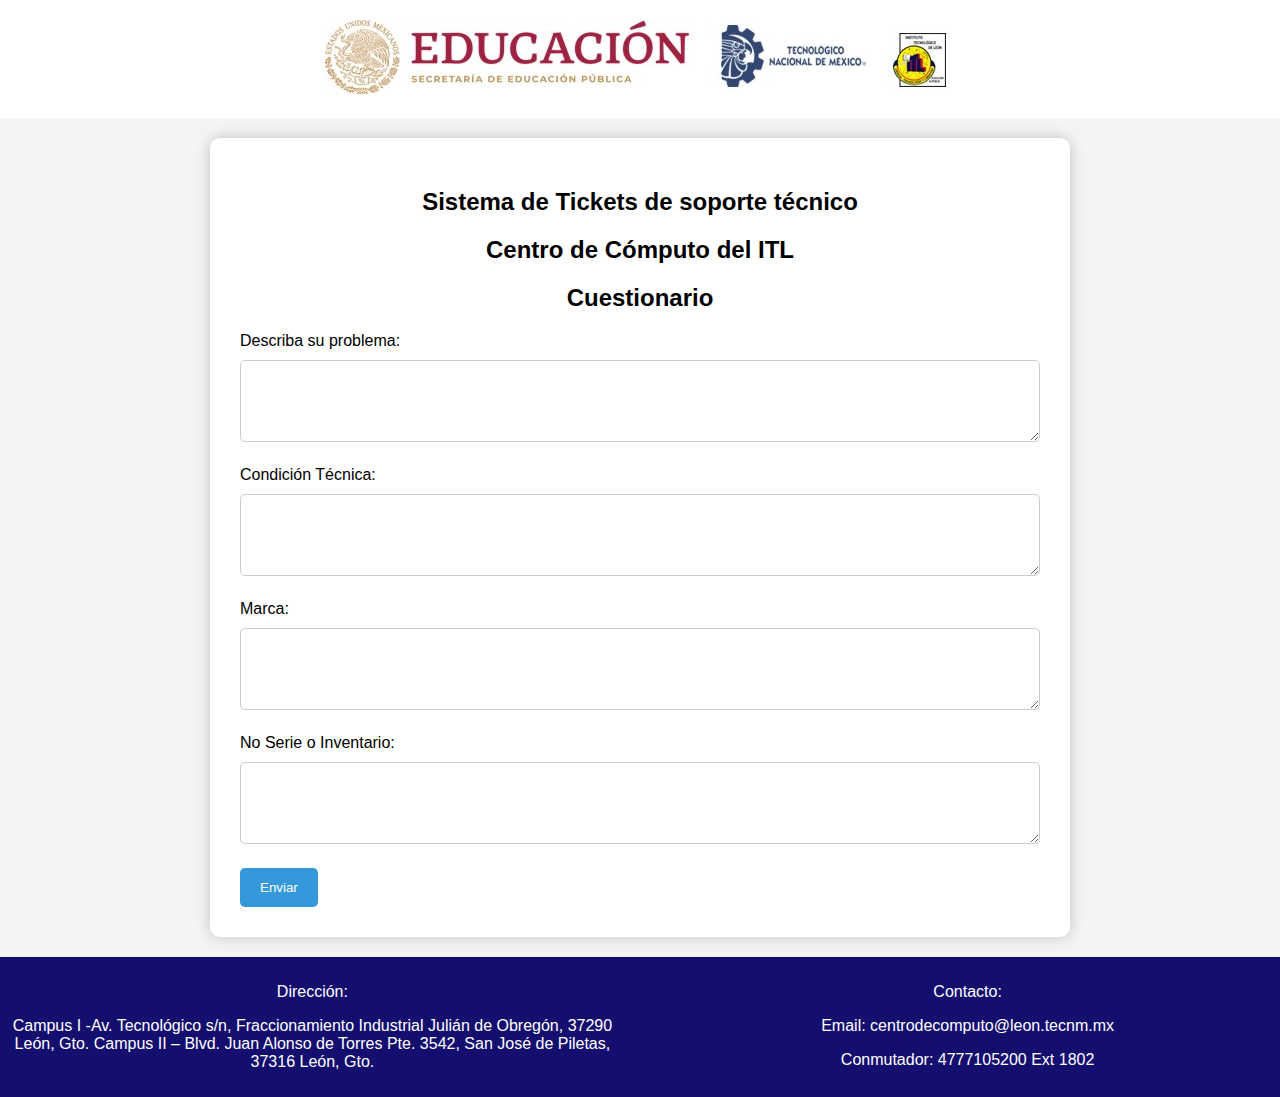
==== PaginaWeb/Formulario/formularioHardware.html @ a1c482da "Cambio a formulario" ====
<!DOCTYPE html>
<html lang="es">
<head>
    <meta charset="UTF-8">
    <meta name="viewport" content="width=device-width, initial-scale=1.0">
    <title>Formulario</title>
    <link rel="stylesheet" href="styles.css">
</head>
<body>
    <header>
        <img src="/PaginaWeb/imagenes/banner.jpg" alt="Portada" style="max-width: 100%;">
    </header>

    <div id="formulario">
        <h2>Sistema de Tickets de soporte técnico</h2>
        <h2>Centro de Cómputo del ITL</h2>
        <h2>Cuestionario</h2>

        <form action="#" method="post" enctype="multipart/form-data">
            <label for="mensaje">Describa su problema:</label>
            <textarea id="mensaje" name="mensaje" rows="4" required></textarea>

            <label for="condicionTecnica">Condición Técnica:</label>
            <textarea id="condicionTecnica" name="condicionTecnica" rows="4" required></textarea>

            <label for="marca">Marca:</label>
            <textarea id="marca" name="marca" rows="4" required></textarea>

            <label for="inventario">No Serie o Inventario:</label>
            <textarea id="inventario" name="inventario" rows="4" required></textarea>
    

            <!-- <label for="mensaje">Mensaje:</label>
            <textarea id="mensaje" name="mensaje" rows="4" required></textarea>-->

            <button type="submit">Enviar</button>
        </form>
    </div>

    <footer>
        <div class="footer-section">
            <p>Dirección:</p>
            <p>
                Campus I -Av. Tecnológico s/n, Fraccionamiento Industrial Julián de Obregón, 37290 León, Gto.
                Campus II – Blvd. Juan Alonso de Torres Pte. 3542, San José de Piletas, 37316 León, Gto.</p>
           
        </div>
        <div class="footer-section">
            <p>Contacto:</p>
            <p>Email:
                centrodecomputo@leon.tecnm.mx
                
            </p>
            <p>Conmutador:
                4777105200 Ext 1802</p>
        </div>
    </footer>
</body>
</html>
---- PaginaWeb/Formulario/styles.css ----
body {
  font-family: Arial, sans-serif;
  margin: 0;
  padding: 0;
  background-color: #f4f4f4;
}

h2 {
  text-align: center;
}

header {
  text-align: center;
  padding: 20px;
  background-color: #fff;
  color: #fff;
}

#formulario {
  max-width: 800px;
  margin: 20px auto;
  background-color: #fff;
  padding: 30px;
  box-shadow: 0 0 15px rgba(0, 0, 0, 0.2);
  border-radius: 10px;
}

label {
  display: block;
  margin-bottom: 10px;
}

input,
textarea,
select {
  width: 100%;
  padding: 10px;
  margin-bottom: 20px;
  box-sizing: border-box;
  border: 1px solid #ccc;
  border-radius: 5px;
}

button {
  background-color: #3498db;
  color: #fff;
  padding: 12px 20px;
  border: none;
  border-radius: 5px;
  cursor: pointer;
}

footer {
  background-color: #140e6f;
  color: #fff;
  padding: 10px; /* Espaciado interno del footer */
  display: flex; /* Utilizando flexbox */
  justify-content: space-between; /* Distribuye los elementos a los extremos */
}

/* Estilo adicional para las secciones (opcional) */
.footer-section {
width: 48%; /* Ajusta el ancho según tus necesidades */
text-align: center; /* Centra el texto horizontalmente */
}

#labelOpcionesCondicionadas,
#opcionesCondicionadas {
  margin-top: 15px;
}
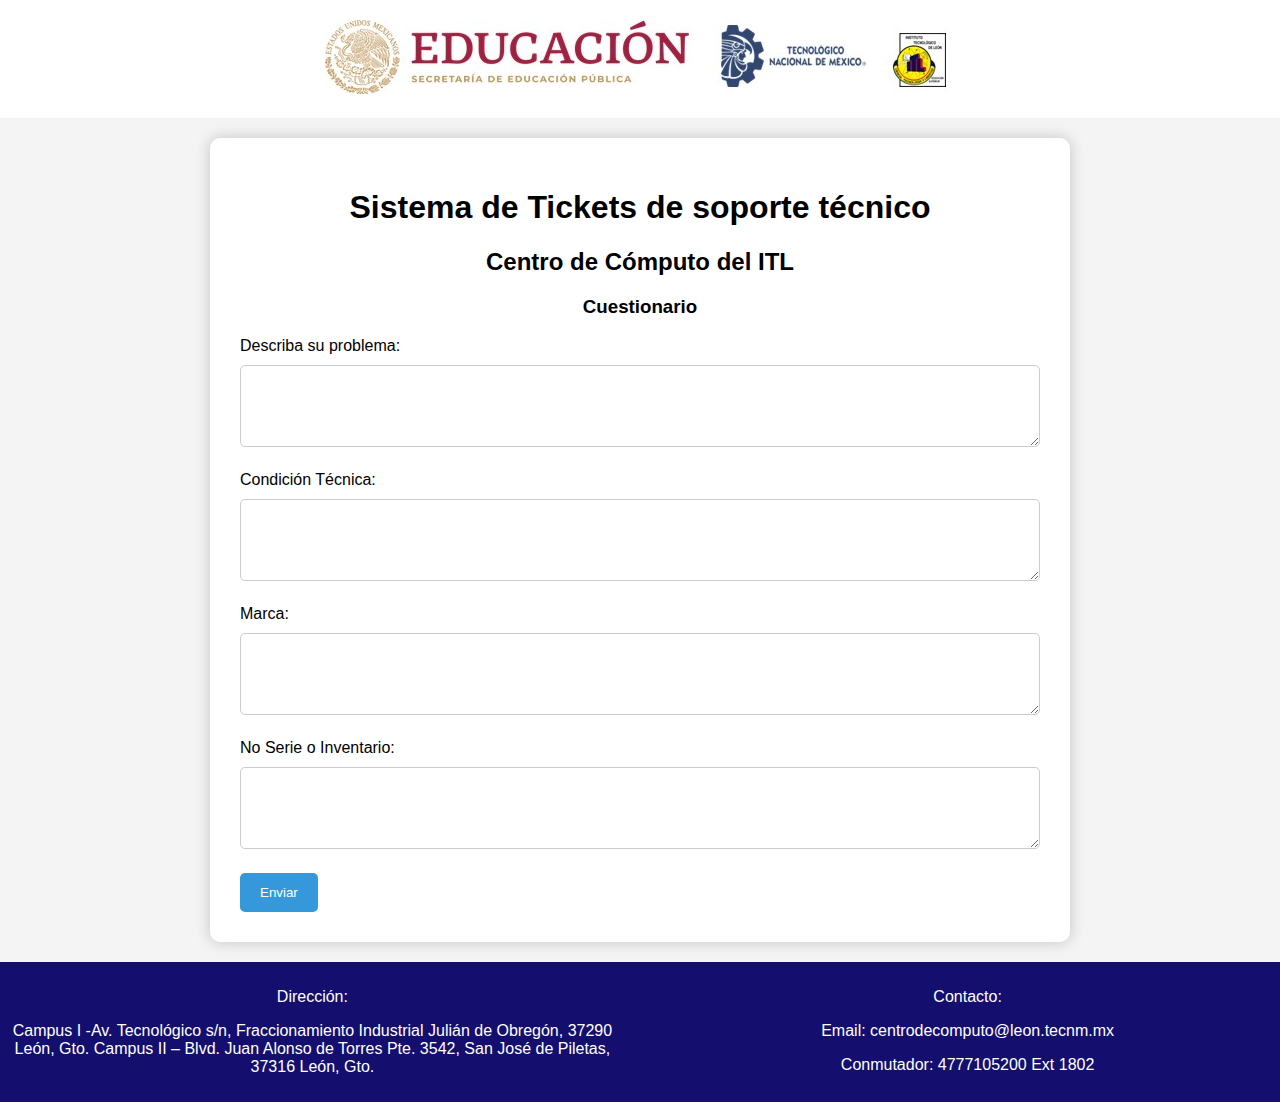
==== commit 55e06d73: "Cambios generales" ====
--- a/PaginaWeb/Formulario/formularioHardware.html
+++ b/PaginaWeb/Formulario/formularioHardware.html
@@ -12,9 +12,9 @@
     </header>
 
     <div id="formulario">
-        <h2>Sistema de Tickets de soporte técnico</h2>
+        <h1>Sistema de Tickets de soporte técnico</h1>
         <h2>Centro de Cómputo del ITL</h2>
-        <h2>Cuestionario</h2>
+        <h3>Cuestionario</h3>
 
         <form action="#" method="post" enctype="multipart/form-data">
             <label for="mensaje">Describa su problema:</label>
--- a/PaginaWeb/Formulario/styles.css
+++ b/PaginaWeb/Formulario/styles.css
@@ -5,7 +5,14 @@
   background-color: #f4f4f4;
 }
 
+h1 {
+  text-align: center;
+}
+
 h2 {
+  text-align: center;
+}
+h3 {
   text-align: center;
 }
 
@@ -60,8 +67,8 @@
 
 /* Estilo adicional para las secciones (opcional) */
 .footer-section {
-width: 48%; /* Ajusta el ancho según tus necesidades */
-text-align: center; /* Centra el texto horizontalmente */
+  width: 48%; /* Ajusta el ancho según tus necesidades */
+  text-align: center; /* Centra el texto horizontalmente */
 }
 
 #labelOpcionesCondicionadas,
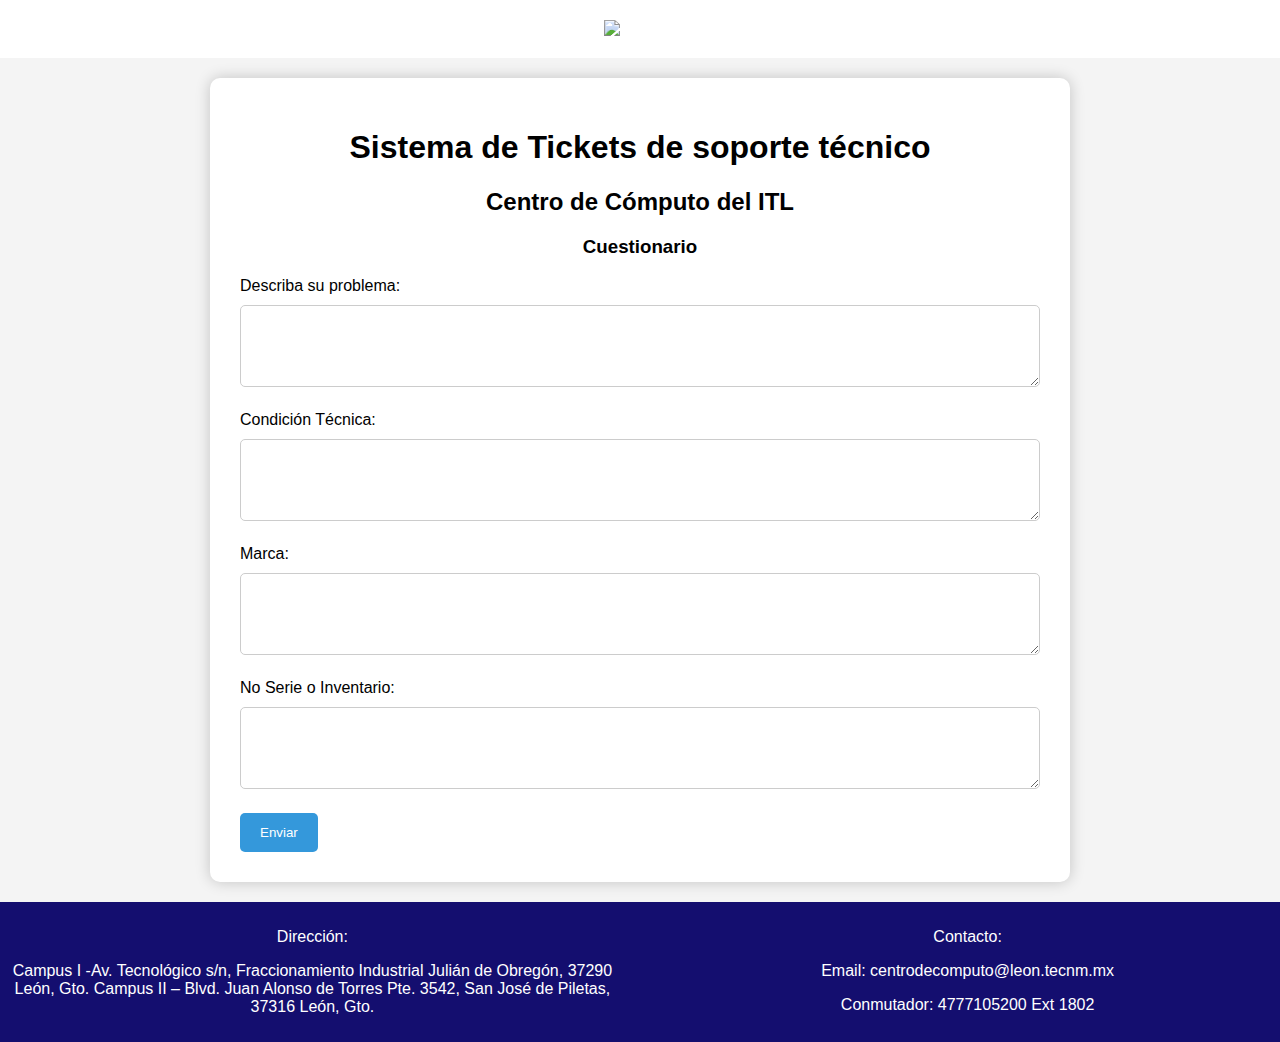
==== commit bf4e80fa: "Codigo Final de peticiones POST" ====
--- a/PaginaWeb/Formulario/formularioHardware.html
+++ b/PaginaWeb/Formulario/formularioHardware.html
@@ -8,7 +8,7 @@
 </head>
 <body>
     <header>
-        <img src="/PaginaWeb/imagenes/banner.jpg" alt="Portada" style="max-width: 100%;">
+        <img src="/imagenes/banner.jpg" alt="Portada" style="max-width: 100%;">
     </header>
 
     <div id="formulario">
@@ -16,7 +16,8 @@
         <h2>Centro de Cómputo del ITL</h2>
         <h3>Cuestionario</h3>
 
-        <form action="#" method="post" enctype="multipart/form-data">
+        <form action="#" method="post" enctype="application/x-www-form-urlencoded">
+
             <label for="mensaje">Describa su problema:</label>
             <textarea id="mensaje" name="mensaje" rows="4" required></textarea>
 
@@ -30,10 +31,9 @@
             <textarea id="inventario" name="inventario" rows="4" required></textarea>
     
 
-            <!-- <label for="mensaje">Mensaje:</label>
-            <textarea id="mensaje" name="mensaje" rows="4" required></textarea>-->
+            
 
-            <button type="submit">Enviar</button>
+            <button type="submit" id="btnEnviar2">Enviar</button>
         </form>
     </div>
 
@@ -55,5 +55,8 @@
                 4777105200 Ext 1802</p>
         </div>
     </footer>
+
+    <script src="scriptHard.js"></script>
+
 </body>
 </html>
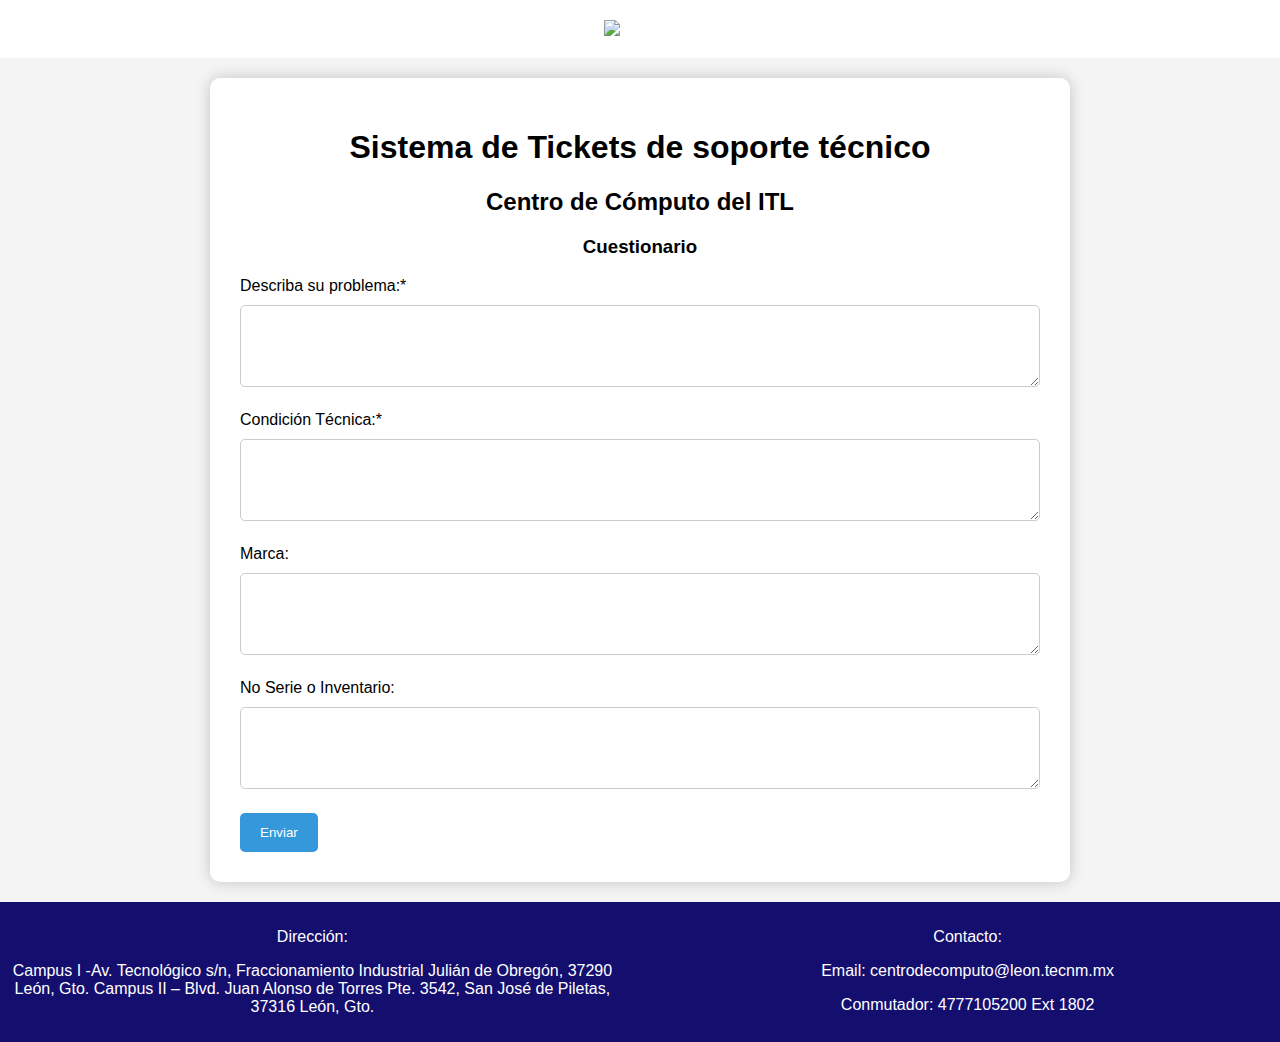
==== commit 9636b2cd: "Correccion de errores" ====
--- a/PaginaWeb/Formulario/formularioHardware.html
+++ b/PaginaWeb/Formulario/formularioHardware.html
@@ -18,17 +18,17 @@
 
         <form action="#" method="post" enctype="application/x-www-form-urlencoded">
 
-            <label for="mensaje">Describa su problema:</label>
+            <label for="mensaje">Describa su problema:*</label>
             <textarea id="mensaje" name="mensaje" rows="4" required></textarea>
 
-            <label for="condicionTecnica">Condición Técnica:</label>
+            <label for="condicionTecnica">Condición Técnica:*</label>
             <textarea id="condicionTecnica" name="condicionTecnica" rows="4" required></textarea>
 
             <label for="marca">Marca:</label>
-            <textarea id="marca" name="marca" rows="4" required></textarea>
+            <textarea id="marca" name="marca" rows="4" ></textarea>
 
             <label for="inventario">No Serie o Inventario:</label>
-            <textarea id="inventario" name="inventario" rows="4" required></textarea>
+            <textarea id="inventario" name="inventario" rows="4" ></textarea>
     
 
             
